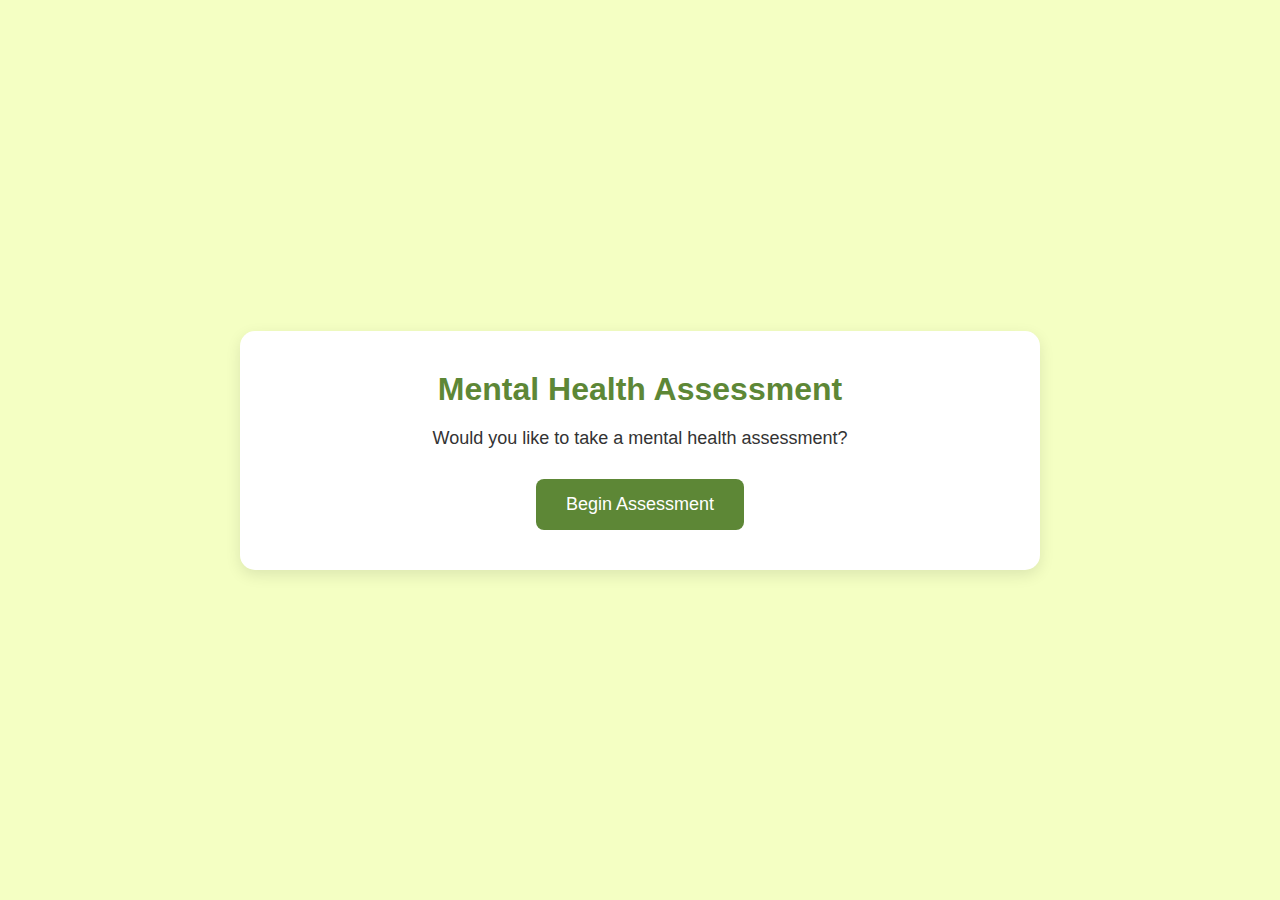
==== index.html @ 63c85dc1 "Add files via upload" ====
<!DOCTYPE html>
<html lang="en">
<head>
    <meta charset="UTF-8">
    <meta name="viewport" content="width=device-width, initial-scale=1.0">
    <title>Mental Health Assessment</title>
    <link rel="stylesheet" href="styles.css">
</head>
<body>
    <div class="container intro-container">
        <h1>Mental Health Assessment</h1>
        <p>Would you like to take a mental health assessment?</p>
        <button class="start-button" onclick="startTest()">Begin Assessment</button>
    </div>
    <script src="script.js"></script>
</body>
</html>
---- styles.css ----
/* Base Styles */
* {
  box-sizing: border-box;
  margin: 0;
  padding: 0;
  font-family: 'Arial', sans-serif;
}

body {
  background-color: #F4FFC3;
  display: flex;
  justify-content: center;
  align-items: center;
  min-height: 100vh;
  padding: 20px;
}

.container {
  background-color: white;
  border-radius: 15px;
  box-shadow: 0 5px 15px rgba(0,0,0,0.1);
  padding: 30px;
  width: 90%;
  max-width: 800px;
}

/* Intro Page */
.intro-container {
  text-align: center;
  padding: 40px;
}

.intro-container h1 {
  color: #5D8736;
  margin-bottom: 20px;
}

.intro-container p {
  color: #333;
  margin-bottom: 30px;
  font-size: 18px;
}

.start-button {
  background-color: #5D8736;
  color: white;
  border: none;
  padding: 15px 30px;
  font-size: 18px;
  border-radius: 8px;
  cursor: pointer;
  transition: all 0.3s;
}

.start-button:hover {
  background-color: #4a6d2b;
  transform: translateY(-2px);
}

/* Questions Page */
.question-container {
  min-height: 500px;
  position: relative;
}

.progress-bar {
  height: 10px;
  background-color: #e0e0e0;
  border-radius: 5px;
  margin-bottom: 30px;
  overflow: hidden;
}

.progress {
  height: 100%;
  background-color: #5D8736;
  width: 0%;
  transition: width 0.3s;
}

#question-display {
  margin: 20% 7% 25% 7%;
}

.question-text {
  font-size: 20px;
  font-weight: 600;
  margin-bottom: 30px;
  color: #333;
}

.answer-buttons {
  display: flex;
  justify-content: space-between;
  gap: 10px;
  flex-wrap: wrap;
}

.answer-btn {
  flex: 1;
  min-width: 120px;
  padding: 12px;
  border: none;
  border-radius: 8px;
  background-color: #A9C46C;
  color: #333;
  font-weight: 500;
  cursor: pointer;
  transition: all 0.2s;
}

.answer-btn:hover {
  background-color: #809D3C;
}

.answer-btn.selected {
  background-color: #5D8736;
  color: white;
  box-shadow: 0 4px 8px rgba(0,0,0,0.1);
}

.nav-buttons {
  display: flex;
  justify-content: space-between;
  margin-top: 30px;
}

.nav-buttons button {
  padding: 12px 25px;
  border: none;
  border-radius: 8px;
  font-weight: 600;
  cursor: pointer;
  transition: all 0.2s;
}

#prevBtn {
  background-color: #e0e0e0;
  color: #333;
}

#prevBtn:hover {
  background-color: #d0d0d0;
}

#nextBtn {
  background-color: #5D8736;
  color: white;
}

#nextBtn:hover {
  background-color: #4a6d2b;
}

/* Results Page */
.result-container {
  padding: 40px;
  text-align: center;
}

.result-content {
  margin-top: 30px;
}

.score-display {
  margin-bottom: 40px;
}

.score-number {
  font-size: 48px;
  font-weight: 700;
  margin-bottom: 20px;
}

.score-meter {
  height: 30px;
  background-color: #f0f0f0;
  border-radius: 15px;
  margin: 20px 0;
  overflow: hidden;
}

.meter-bar {
  height: 100%;
  border-radius: 15px;
  width: 50%;
  transition: width 1s, background-color 1s;
}

.score-labels {
  display: flex;
  justify-content: space-between;
  color: #666;
  font-size: 14px;
}

.result-text {
  font-size: 22px;
  font-weight: 600;
  padding: 15px;
  border-radius: 10px;
  margin: 20px 0;
}

.recommendations {
  background-color: #f9f9f9;
  padding: 20px;
  border-radius: 10px;
  margin: 30px 0;
  text-align: left;
}

.recommendations h3 {
  color: #5D8736;
  margin-bottom: 15px;
}

.recommendations ul {
  padding-left: 20px;
}

.recommendations li {
  margin-bottom: 10px;
}

.retake-btn {
  background-color: #5D8736;
  color: white;
  border: none;
  padding: 15px 30px;
  font-size: 18px;
  border-radius: 8px;
  cursor: pointer;
  margin-top: 20px;
  transition: all 0.3s;
}

.retake-btn:hover {
  background-color: #4a6d2b;
}

/* Responsive Design */
@media (max-width: 768px) {
  .container {
      width: 95%;
      padding: 20px;
  }
  
  #question-display {
      margin: 15% 5% 20% 5%;
  }
  
  .answer-buttons {
      flex-direction: column;
  }
  
  .answer-btn {
      width: 100%;
      margin-bottom: 10px;
  }
  
  .question-text {
      font-size: 18px;
  }
}
/* Answer buttons layout */
.answer-buttons {
  display: flex;
  flex-wrap: wrap;
  gap: 10px;
  justify-content: space-between;
}

.answer-btn {
  flex: 1 0 calc(20% - 10px); /* 5 buttons per row with gap */
  min-width: 120px;
  padding: 12px;
  border: none;
  border-radius: 8px;
  background-color: #A9C46C;
  color: #333;
  font-weight: 500;
  cursor: pointer;
  transition: all 0.2s;
  text-align: center;
}

@media (max-width: 768px) {
  .answer-btn {
      flex: 1 0 100%; /* Stack vertically on small screens */
  }
}
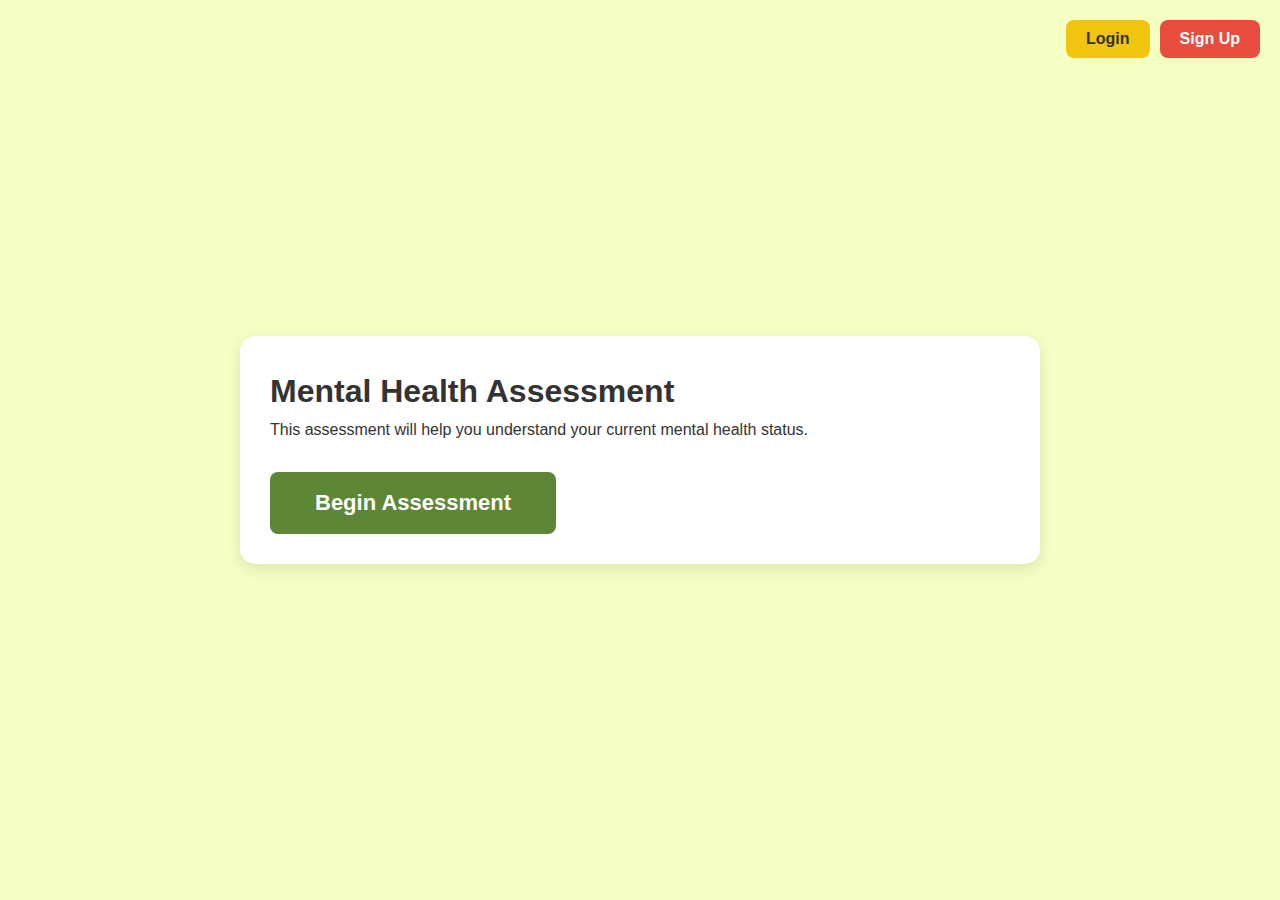
==== commit 642e77de: "Add files via upload" ====
--- a/index.html
+++ b/index.html
@@ -7,9 +7,13 @@
     <link rel="stylesheet" href="styles.css">
 </head>
 <body>
+    <div class="auth-buttons">
+        <button id="loginBtn">Login</button>
+        <button id="signupBtn">Sign Up</button>
+    </div>
     <div class="container intro-container">
         <h1>Mental Health Assessment</h1>
-        <p>Would you like to take a mental health assessment?</p>
+        <p>This assessment will help you understand your current mental health status.</p>
         <button class="start-button" onclick="startTest()">Begin Assessment</button>
     </div>
     <script src="script.js"></script>
--- a/styles.css
+++ b/styles.css
@@ -1,4 +1,4 @@
-/* Base Styles */
+/* ===== BASE RESET & GLOBAL STYLES ===== */
 * {
   box-sizing: border-box;
   margin: 0;
@@ -13,73 +13,195 @@
   align-items: center;
   min-height: 100vh;
   padding: 20px;
-}
-
+  line-height: 1.6;
+  color: #333;
+}
+
+/* ===== MAIN CONTAINER STYLES ===== */
 .container {
   background-color: white;
   border-radius: 15px;
   box-shadow: 0 5px 15px rgba(0,0,0,0.1);
   padding: 30px;
-  width: 90%;
+  width: 100%;
   max-width: 800px;
-}
-
-/* Intro Page */
-.intro-container {
+  margin: 20px auto;
+  position: relative;
+}
+
+/* ===== AUTHENTICATION BUTTONS (Index Page) ===== */
+.auth-buttons {
+  position: absolute;
+  top: 20px;
+  right: 20px;
+  display: flex;
+  gap: 10px;
+  z-index: 10;
+}
+
+#loginBtn, #signupBtn {
+  padding: 10px 20px;
+  border: none;
+  border-radius: 8px;
+  font-weight: 600;
+  cursor: pointer;
+  transition: all 0.3s;
+  font-size: 16px;
+}
+
+#loginBtn {
+  background-color: #f1c40f; /* Yellow */
+  color: #333;
+}
+
+#signupBtn {
+  background-color: #e74c3c; /* Red */
+  color: white;
+}
+
+#loginBtn:hover {
+  background-color: #f39c12;
+}
+
+#signupBtn:hover {
+  background-color: #c0392b;
+}
+
+/* ===== AUTH PAGE (Login/Signup) - UPDATED STYLES ===== */
+.auth-container {
+  max-width: 400px;
+  width: 100%;
+  padding: 40px;
   text-align: center;
-  padding: 40px;
-}
-
-.intro-container h1 {
+  background-color: white;
+  border-radius: 15px;
+  box-shadow: 0 5px 15px rgba(0,0,0,0.1);
+  margin: 0 auto;
+}
+
+.auth-container h2 {
   color: #5D8736;
-  margin-bottom: 20px;
-}
-
-.intro-container p {
-  color: #333;
   margin-bottom: 30px;
-  font-size: 18px;
-}
-
+  font-size: 24px;
+}
+
+.auth-form {
+  display: flex;
+  flex-direction: column;
+  gap: 20px;
+  background-color: rgba(255, 255, 255, 0.9);
+  border-radius: 12px;
+  padding: 30px;
+  box-shadow: 0 3px 10px rgba(0,0,0,0.08);
+  border: 1px solid rgba(0,0,0,0.05);
+  margin: 20px 0;
+}
+
+.auth-form input {
+  width: 100%;
+  padding: 12px 15px;
+  border: 1px solid #ddd;
+  border-radius: 8px;
+  font-size: 16px;
+  margin-bottom: 10px;
+}
+
+.auth-submit {
+  background-color: #5D8736;
+  color: white;
+  border: none;
+  padding: 12px 20px;
+  border-radius: 8px;
+  font-size: 16px;
+  font-weight: 600;
+  cursor: pointer;
+  transition: all 0.3s;
+  width: 100%;
+  max-width: 200px;
+  margin: 0 auto;
+}
+
+.auth-submit:hover {
+  background-color: #4a6d2b;
+}
+
+.auth-toggle {
+  margin-top: 20px;
+  color: #666;
+  background-color: rgba(255, 255, 255, 0.9);
+  border-radius: 12px;
+  padding: 20px;
+  box-shadow: 0 3px 10px rgba(0,0,0,0.08);
+  border: 1px solid rgba(0,0,0,0.05);
+}
+
+.auth-toggle a {
+  color: #5D8736;
+  font-weight: 600;
+  text-decoration: none;
+}
+
+/* ===== DESKTOP STYLES FOR AUTH PAGE ===== */
+@media (min-width: 768px) {
+  .auth-container {
+      padding: 50px;
+  }
+  
+  .auth-form {
+      padding: 40px;
+  }
+}
+
+/* ===== ALL OTHER PAGE STYLES REMAIN UNCHANGED BELOW ===== */
+/* ===== START BUTTON ===== */
 .start-button {
   background-color: #5D8736;
   color: white;
   border: none;
-  padding: 15px 30px;
-  font-size: 18px;
+  padding: 18px 45px;
+  font-size: 22px;
   border-radius: 8px;
   cursor: pointer;
   transition: all 0.3s;
+  margin-top: 30px;
+  font-weight: 600;
+  display: inline-block;
 }
 
 .start-button:hover {
   background-color: #4a6d2b;
-  transform: translateY(-2px);
-}
-
-/* Questions Page */
+  transform: scale(1.05);
+  box-shadow: 0 5px 15px rgba(0,0,0,0.2);
+}
+
+/* ===== QUESTION PAGE STYLES ===== */
 .question-container {
-  min-height: 500px;
-  position: relative;
+  display: flex;
+  flex-direction: column;
+  min-height: 60vh;
 }
 
 .progress-bar {
   height: 10px;
   background-color: #e0e0e0;
   border-radius: 5px;
-  margin-bottom: 30px;
+  margin-bottom: 25px;
   overflow: hidden;
+  width: 100%;
 }
 
 .progress {
   height: 100%;
   background-color: #5D8736;
   width: 0%;
-  transition: width 0.3s;
+  transition: width 0.3s ease;
 }
 
 #question-display {
-  margin: 20% 7% 25% 7%;
+  flex-grow: 1;
+  display: flex;
+  flex-direction: column;
+  padding: 20px 0;
 }
 
 .question-text {
@@ -87,19 +209,19 @@
   font-weight: 600;
   margin-bottom: 30px;
   color: #333;
-}
-
+  text-align: center;
+}
+
+/* Answer Buttons */
 .answer-buttons {
-  display: flex;
-  justify-content: space-between;
-  gap: 10px;
-  flex-wrap: wrap;
+  display: grid;
+  grid-template-columns: 1fr;
+  gap: 12px;
+  margin: 20px 0;
 }
 
 .answer-btn {
-  flex: 1;
-  min-width: 120px;
-  padding: 12px;
+  padding: 14px;
   border: none;
   border-radius: 8px;
   background-color: #A9C46C;
@@ -107,6 +229,8 @@
   font-weight: 500;
   cursor: pointer;
   transition: all 0.2s;
+  text-align: center;
+  font-size: 16px;
 }
 
 .answer-btn:hover {
@@ -119,19 +243,22 @@
   box-shadow: 0 4px 8px rgba(0,0,0,0.1);
 }
 
+/* Navigation Buttons */
 .nav-buttons {
   display: flex;
-  justify-content: space-between;
-  margin-top: 30px;
+  flex-direction: column;
+  gap: 12px;
+  margin-top: 20px;
 }
 
 .nav-buttons button {
-  padding: 12px 25px;
+  padding: 14px;
   border: none;
   border-radius: 8px;
   font-weight: 600;
   cursor: pointer;
   transition: all 0.2s;
+  font-size: 16px;
 }
 
 #prevBtn {
@@ -152,24 +279,13 @@
   background-color: #4a6d2b;
 }
 
-/* Results Page */
+/* ===== RESULT PAGE STYLES ===== */
 .result-container {
-  padding: 40px;
-  text-align: center;
-}
-
-.result-content {
-  margin-top: 30px;
+  padding: 30px;
 }
 
 .score-display {
-  margin-bottom: 40px;
-}
-
-.score-number {
-  font-size: 48px;
-  font-weight: 700;
-  margin-bottom: 20px;
+  margin: 30px 0;
 }
 
 .score-meter {
@@ -183,19 +299,17 @@
 .meter-bar {
   height: 100%;
   border-radius: 15px;
-  width: 50%;
-  transition: width 1s, background-color 1s;
-}
-
-.score-labels {
-  display: flex;
-  justify-content: space-between;
-  color: #666;
-  font-size: 14px;
+  transition: width 1s ease, background-color 1s ease;
+}
+
+.score-number {
+  font-size: 48px;
+  font-weight: 700;
+  margin: 10px 0;
 }
 
 .result-text {
-  font-size: 22px;
+  font-size: 24px;
   font-weight: 600;
   padding: 15px;
   border-radius: 10px;
@@ -223,70 +337,95 @@
   margin-bottom: 10px;
 }
 
+/* Result Action Buttons */
+.result-actions {
+  display: flex;
+  flex-direction: column;
+  gap: 15px;
+  margin-top: 30px;
+}
+
+.retake-btn, .create-account-btn {
+  padding: 16px;
+  border: none;
+  border-radius: 8px;
+  font-size: 18px;
+  cursor: pointer;
+  transition: all 0.3s;
+  font-weight: 600;
+  text-align: center;
+}
+
 .retake-btn {
   background-color: #5D8736;
   color: white;
-  border: none;
-  padding: 15px 30px;
-  font-size: 18px;
-  border-radius: 8px;
-  cursor: pointer;
-  margin-top: 20px;
-  transition: all 0.3s;
+}
+
+.create-account-btn {
+  background-color: #f1c40f;
+  color: #333;
 }
 
 .retake-btn:hover {
   background-color: #4a6d2b;
 }
 
-/* Responsive Design */
-@media (max-width: 768px) {
-  .container {
-      width: 95%;
-      padding: 20px;
+.create-account-btn:hover {
+  background-color: #f39c12;
+}
+
+/* Emergency Resources */
+.emergency-resources {
+  background: #FFECEC;
+  padding: 20px;
+  margin: 30px 0;
+  border-left: 4px solid #e74c3c;
+  text-align: left;
+  border-radius: 0 8px 8px 0;
+}
+
+.emergency-resources h3 {
+  color: #e74c3c;
+  margin-bottom: 15px;
+}
+
+.emergency-resources ul {
+  padding-left: 20px;
+}
+
+/* ===== DESKTOP STYLES ===== */
+@media (min-width: 768px) {
+  /* Answer Buttons - Horizontal on desktop */
+  .answer-buttons {
+      grid-template-columns: repeat(2, 1fr);
   }
   
-  #question-display {
-      margin: 15% 5% 20% 5%;
+  /* Navigation Buttons */
+  .nav-buttons {
+      flex-direction: row;
+      justify-content: space-between;
   }
   
-  .answer-buttons {
-      flex-direction: column;
+  .nav-buttons button {
+      max-width: 200px;
   }
   
-  .answer-btn {
-      width: 100%;
-      margin-bottom: 10px;
+  /* Result Actions */
+  .result-actions {
+      flex-direction: row;
+      justify-content: center;
   }
   
-  .question-text {
-      font-size: 18px;
-  }
-}
-/* Answer buttons layout */
-.answer-buttons {
-  display: flex;
-  flex-wrap: wrap;
-  gap: 10px;
-  justify-content: space-between;
-}
-
-.answer-btn {
-  flex: 1 0 calc(20% - 10px); /* 5 buttons per row with gap */
-  min-width: 120px;
-  padding: 12px;
-  border: none;
-  border-radius: 8px;
-  background-color: #A9C46C;
-  color: #333;
-  font-weight: 500;
-  cursor: pointer;
-  transition: all 0.2s;
+  .retake-btn, .create-account-btn {
+      max-width: 250px;
+  }
+}
+
+/* ===== UTILITY CLASSES ===== */
+.hidden {
+  display: none !important;
+}
+
+.text-center {
   text-align: center;
-}
-
-@media (max-width: 768px) {
-  .answer-btn {
-      flex: 1 0 100%; /* Stack vertically on small screens */
-  }
 }